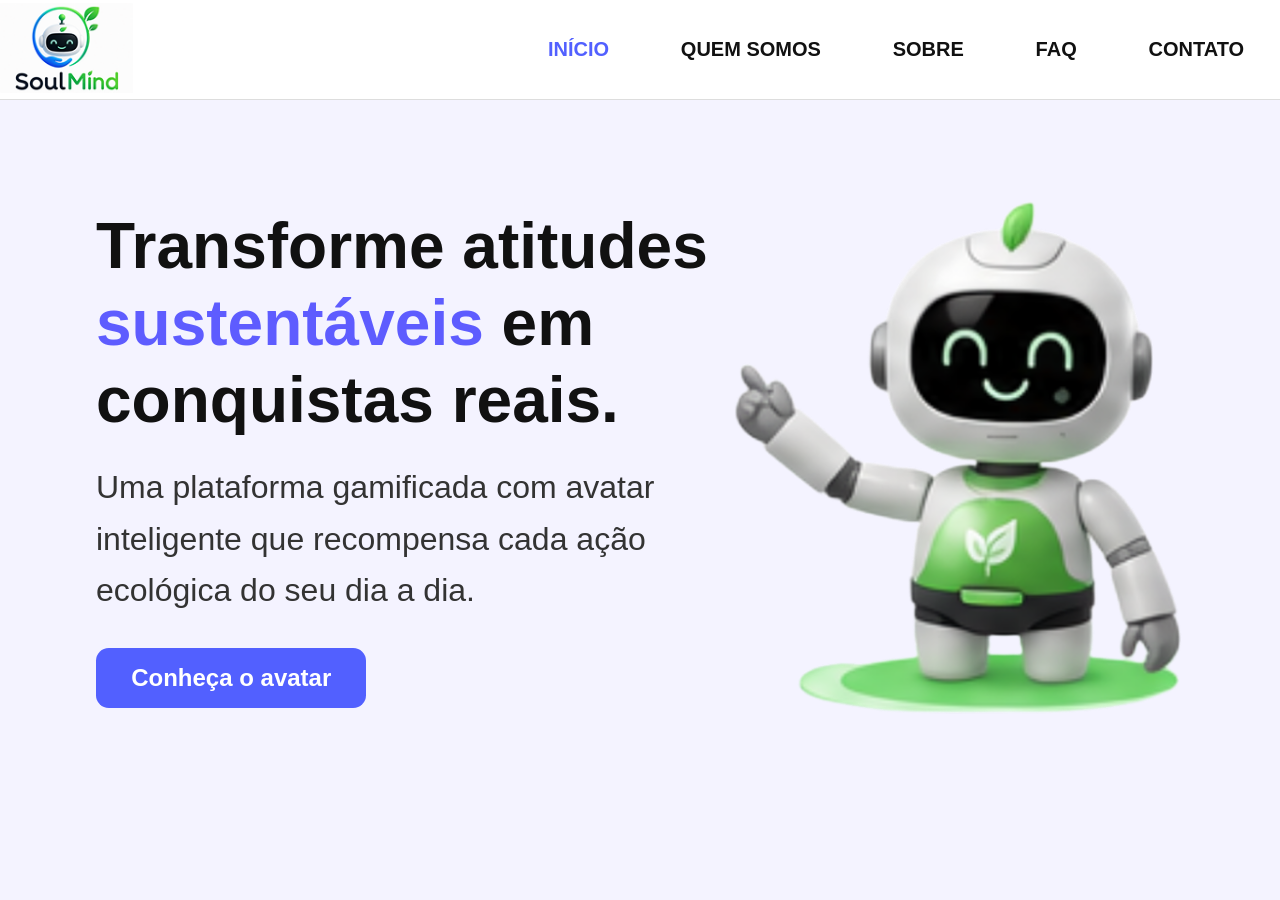
==== index.html @ 845fbc13 "inicio da página index" ====
<!DOCTYPE html>
<html lang="en">
<head>
    <meta charset="UTF-8">
    <meta name="viewport" content="width=device-width, initial-scale=1.0">
    <link rel="stylesheet" href="./css/style.css">
    <title>Soul Mind</title>
</head>
<body>
    <header>
    <div class="logo">
      <img src="./image/logo.png" alt="Logo SoulMind">
    </div>
    <nav>
      <a class="active" href="#">INÍCIO</a>
      <a href="#">QUEM SOMOS</a>
      <a href="#">SOBRE</a>
      <a href="#">FAQ</a>
      <a href="#">CONTATO</a>
    </nav>
  </header>

  <main class="hero">
    <section class="hero-text">
      <h1>
        Transforme 
        atitudes <span>sustentáveis</span> em conquistas reais.
      </h1>
      <p>
        Uma plataforma gamificada com avatar inteligente
        que recompensa cada ação ecológica do seu dia a dia.
      </p>
      <a href=""><button >Conheça o avatar</button></a>
    </section>
    <section class="hero-image">
      <img src="./image/robo-inicio.png" alt="Robô SoulMind">
    </section>
  </main>
</body>
</html>
---- css/style.css ----
*{
    margin: 0;
    padding: 0;
    box-sizing: border-box;
}

body{

    font-family: 'Poppins', sans-serif;
    background: #F4F3FF;
    color: #111;
}
header{
    position: relative;
    width: 100%;
    height: 100px;
    background: #fff;
    display: flex;
    justify-content: space-between;
    align-items: center;
    border-bottom: 1px solid #ddd;
}
.logo img{
    height: 90px;
}
nav{
    display: flex;
    width: 60%;
    justify-content: space-around;
}
nav a{
    text-decoration: none;
    color: #111;
    font-size: 20px;
    font-weight: 600;
    transition: 0.3s;
}
nav a:hover{
    color: #5260FF;
}
nav .active{
    color: #5260FF;
}
.hero{
    width: 100%;
    display: flex;
    justify-content: space-between;
    align-items: center;
    padding: 6rem;
}
.hero-text{
    width: 60%;
}
.hero-text h1{
    font-size: 64px;
    line-height: 1.2;
    margin-bottom: 1.5rem;
    font-weight: 700;
}

.hero-text span{
    color: #5E5CFF;
}

.hero-text p{
    font-size: 32px;
    line-height: 1.6;
    color: #333;
    margin-bottom: 2rem;
}
.hero-text button{
    padding: 1rem 2.2rem;
    border: none;
    border-radius: 0.8rem;
    background: #5260FF;
    color: #fff;
    font-size: 24px;
    font-weight: 600;
    cursor: pointer;
    transition: 0.3s;
}
.hero-text button:hover{
    background: #4B49E8;
    transform: translateY(-0.2rem);
}
.hero-image img{
    height: 520px;
}
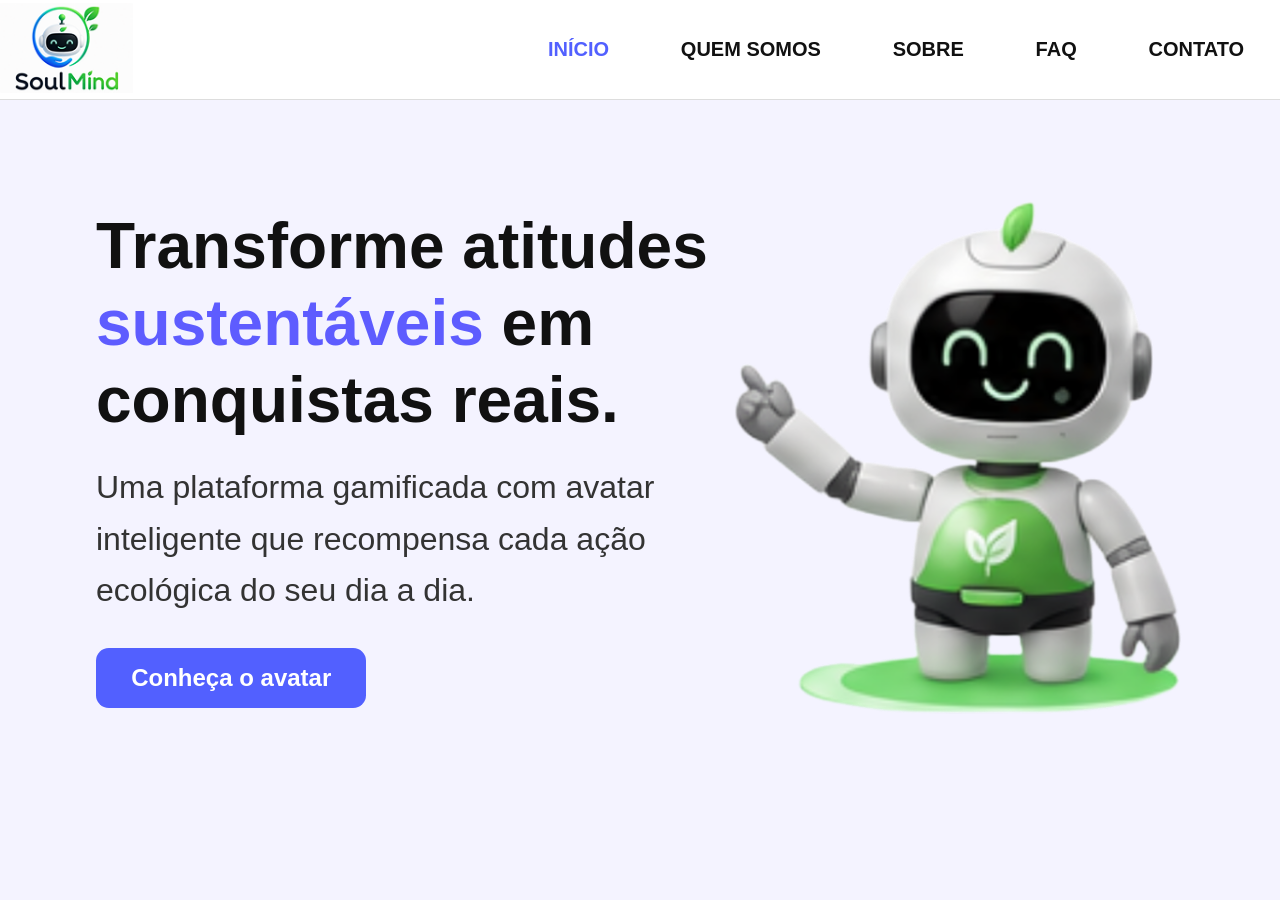
==== commit 16ea6c9a: "pagina assistente" ====
--- a/index.html
+++ b/index.html
@@ -30,7 +30,7 @@
         Uma plataforma gamificada com avatar inteligente
         que recompensa cada ação ecológica do seu dia a dia.
       </p>
-      <a href=""><button >Conheça o avatar</button></a>
+      <a href="./pages/assistente.html"><button >Conheça o avatar</button></a>
     </section>
     <section class="hero-image">
       <img src="./image/robo-inicio.png" alt="Robô SoulMind">
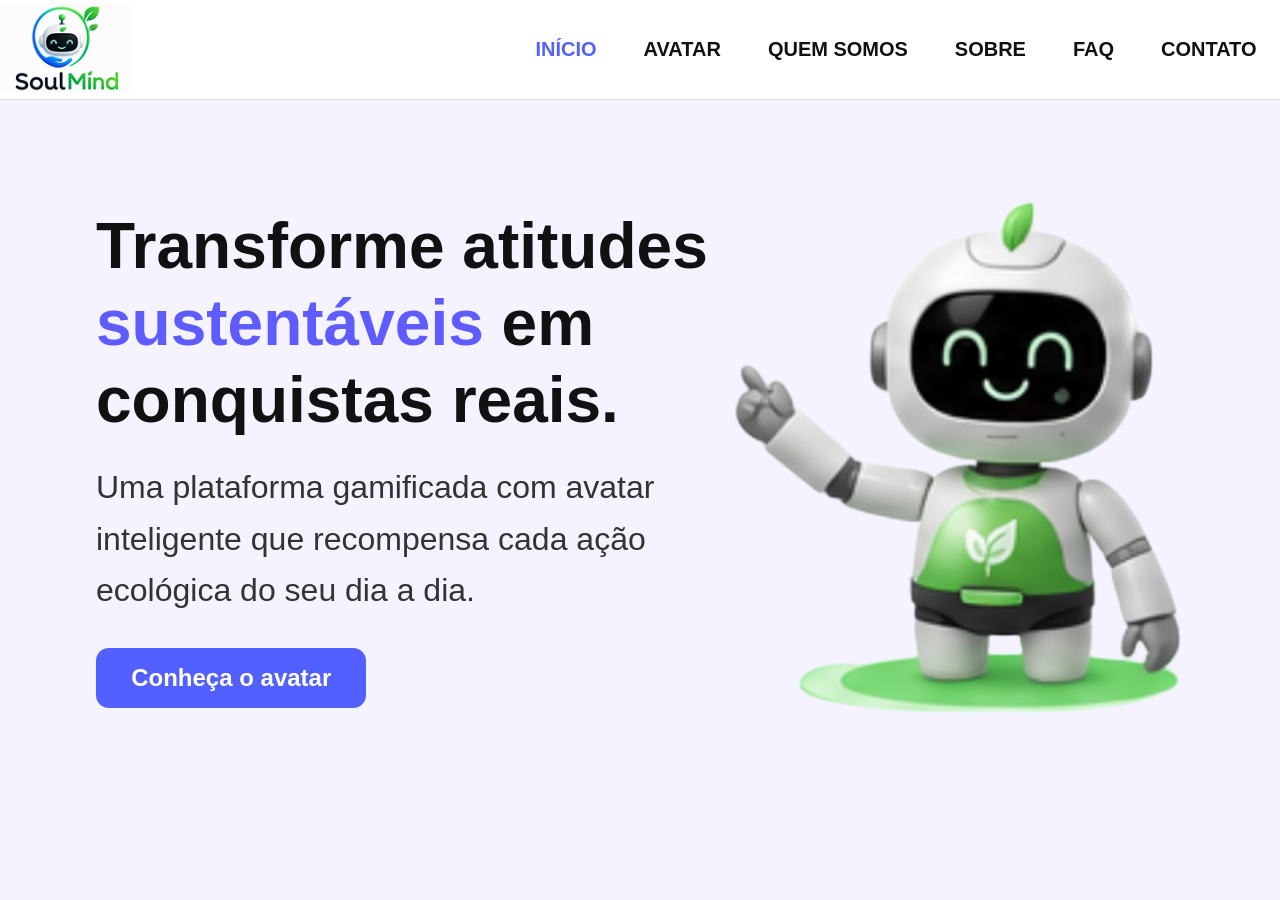
==== commit e9567463: "pagina de personalizacao" ====
--- a/index.html
+++ b/index.html
@@ -13,10 +13,12 @@
     </div>
     <nav>
       <a class="active" href="#">INÍCIO</a>
+      <a href="./pages/assistente.html">AVATAR</a>
       <a href="#">QUEM SOMOS</a>
       <a href="#">SOBRE</a>
       <a href="#">FAQ</a>
       <a href="#">CONTATO</a>
+      
     </nav>
   </header>
 
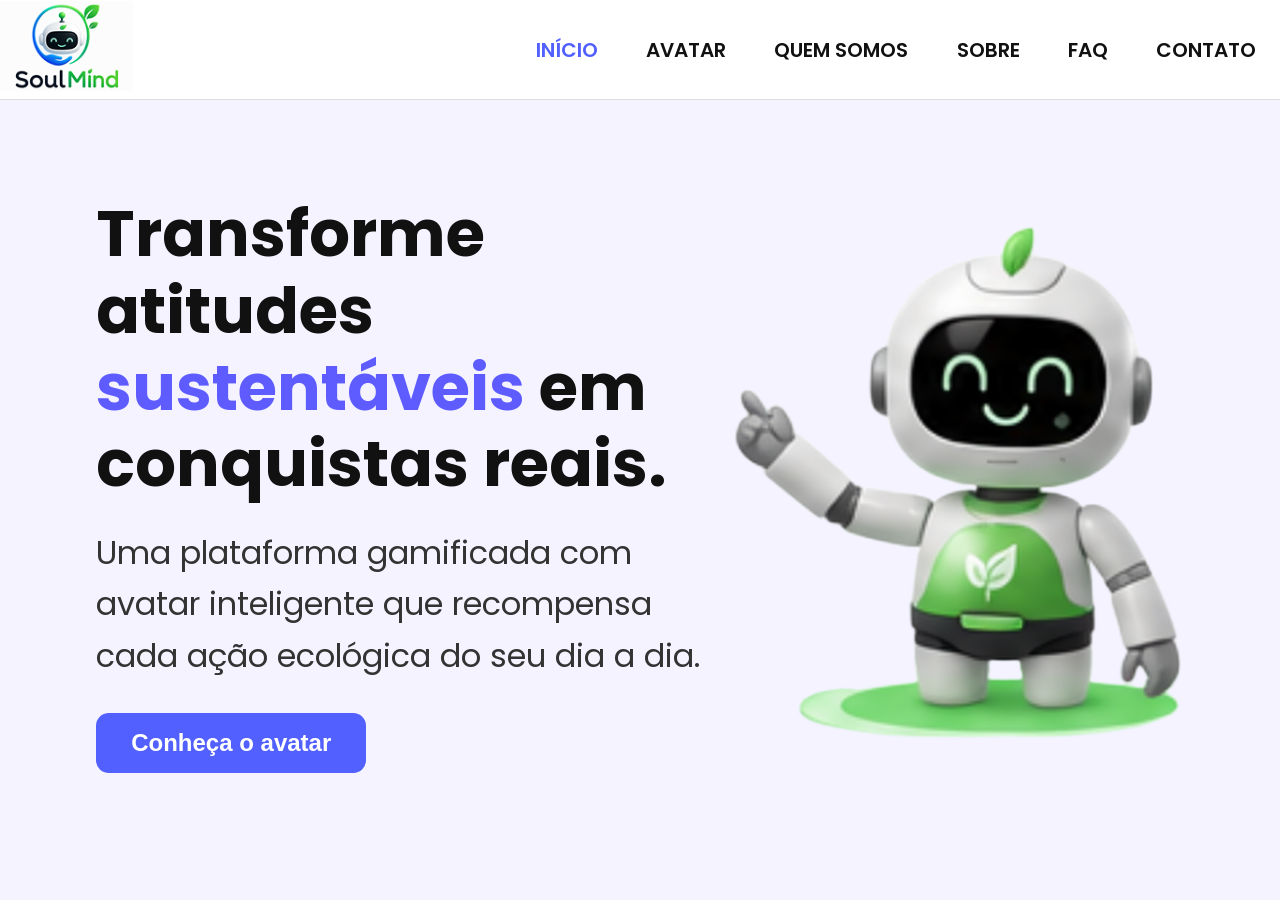
==== commit 1269a77b: "links nav" ====
--- a/index.html
+++ b/index.html
@@ -1,5 +1,5 @@
 <!DOCTYPE html>
-<html lang="en">
+<html lang="pt-br">
 <head>
     <meta charset="UTF-8">
     <meta name="viewport" content="width=device-width, initial-scale=1.0">
@@ -14,11 +14,10 @@
     <nav>
       <a class="active" href="#">INÍCIO</a>
       <a href="./pages/assistente.html">AVATAR</a>
-      <a href="#">QUEM SOMOS</a>
-      <a href="#">SOBRE</a>
-      <a href="#">FAQ</a>
-      <a href="#">CONTATO</a>
-      
+      <a href="./pages/quem-somos.html">QUEM SOMOS</a>
+      <a href="./pages/sobre.html">SOBRE</a>
+      <a href="./pages/faq.html">FAQ</a>
+      <a href="./pages/contato.html">CONTATO</a>
     </nav>
   </header>
 
--- a/css/style.css
+++ b/css/style.css
@@ -1,4 +1,4 @@
-
+@import url('https://fonts.googleapis.com/css2?family=Inter:ital,opsz,wght@0,14..32,100..900;1,14..32,100..900&family=Montserrat:ital,wght@0,100..900;1,100..900&family=Plus+Jakarta+Sans:ital,wght@0,200..800;1,200..800&family=Poppins:ital,wght@0,100;0,200;0,300;0,400;0,500;0,600;0,700;0,800;0,900;1,100;1,200;1,300;1,400;1,500;1,600;1,700;1,800;1,900&display=swap');
 *{
     margin: 0;
     padding: 0;
@@ -88,3 +88,113 @@
     height: 520px;
 }
 
+@media (max-width: 1024px){
+
+    header{
+        justify-content: center;
+        padding: 1rem 2rem;
+    }
+
+    nav{
+        gap: 0.7rem;
+    }
+
+    nav a{
+        font-size: 0.95rem;
+    }
+    .logo img{
+        height: 80px;
+    }
+    .hero{
+        padding: 4rem 3rem;
+        gap: 4rem;
+    }
+
+    .hero-text h1{
+        font-size: 3rem;
+    }
+
+    .hero-text p{
+        font-size: 1.5rem;
+    }
+}
+
+/* ========================= */
+/* CELULAR */
+/* ========================= */
+
+@media (max-width: 768px){
+
+    header{
+        flex-direction: column;
+        padding: 1rem;
+    }
+
+    .logo img{
+        height: 75px;
+    }
+
+    nav{
+        width: 100%;
+        gap: 1rem;
+    }
+
+    nav a{
+        font-size: 0.90rem;
+    }
+
+    .hero{
+        flex-direction: column-reverse;
+        text-align: center;
+        padding: 3rem 1.5rem;
+    }
+
+    .hero-text{
+        width: 100%;
+    }
+
+    .hero-text h1{
+        font-size: 2.4rem;
+    }
+
+    .hero-text p{
+        font-size: 1.2rem;
+    }
+
+    .hero-text button{
+        width: 100%;
+        max-width: 320px;
+        font-size: 1.2rem;
+    }
+
+    .hero-image img{
+        max-width: 350px;
+    }
+}
+
+/* ========================= */
+/* CELULARES PEQUENOS */
+/* ========================= */
+
+@media (max-width: 480px){
+
+    .hero-text h1{
+        font-size: 2rem;
+    }
+
+    .hero-text p{
+        font-size: 1rem;
+    }
+
+    nav{
+        gap: 0.8rem;
+    }
+
+    nav a{
+        font-size: 0.65rem;
+    }
+
+    .hero-image img{
+        max-width: 280px;
+    }
+}
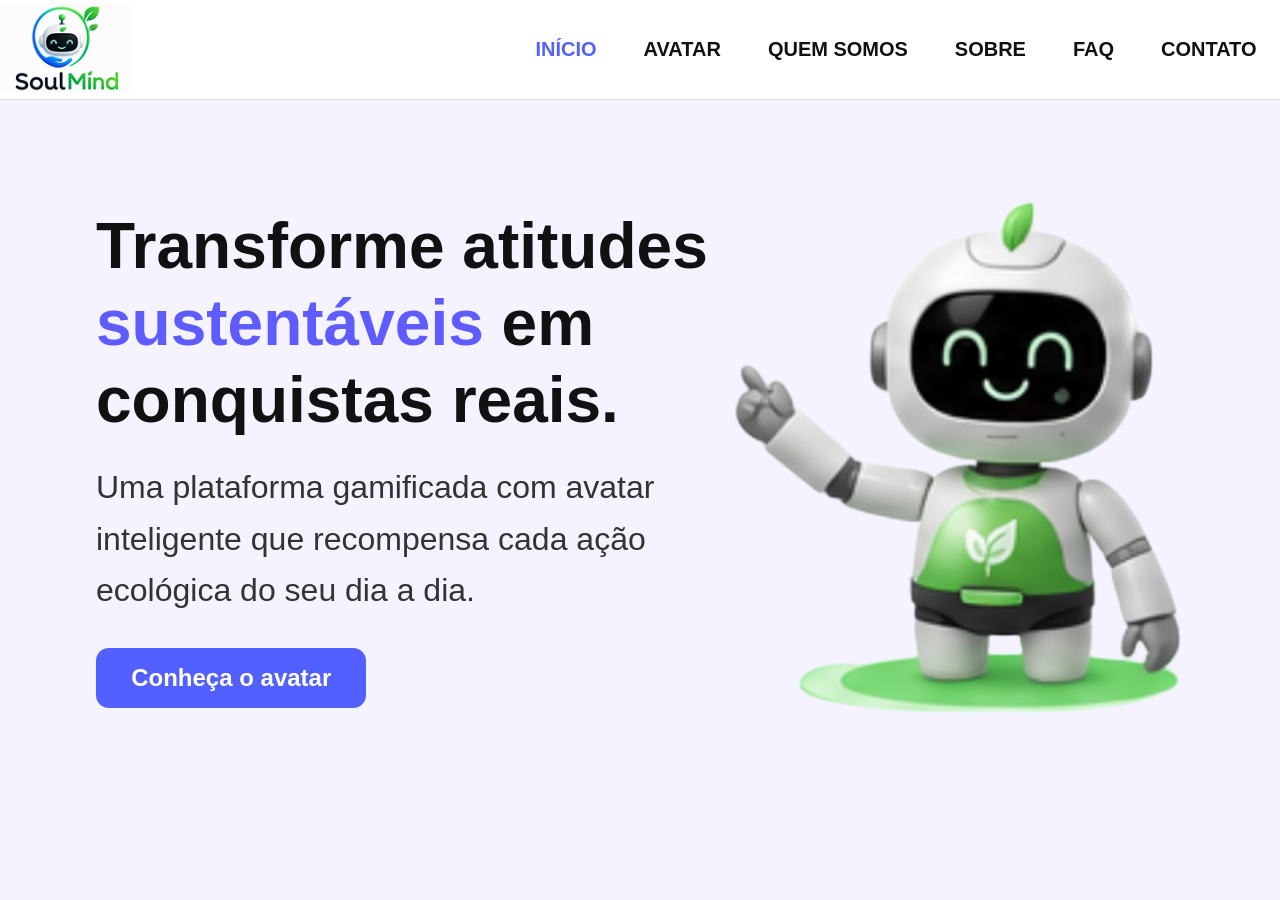
==== commit 9fd352ab: "readme_finalizado" ====
--- a/index.html
+++ b/index.html
@@ -1,5 +1,5 @@
 <!DOCTYPE html>
-<html lang="pt-br">
+<html lang="en">
 <head>
     <meta charset="UTF-8">
     <meta name="viewport" content="width=device-width, initial-scale=1.0">
@@ -14,10 +14,11 @@
     <nav>
       <a class="active" href="#">INÍCIO</a>
       <a href="./pages/assistente.html">AVATAR</a>
-      <a href="./pages/quem-somos.html">QUEM SOMOS</a>
-      <a href="./pages/sobre.html">SOBRE</a>
-      <a href="./pages/faq.html">FAQ</a>
-      <a href="./pages/contato.html">CONTATO</a>
+      <a href="#">QUEM SOMOS</a>
+      <a href="#">SOBRE</a>
+      <a href="#">FAQ</a>
+      <a href="#">CONTATO</a>
+      
     </nav>
   </header>
 
--- a/css/style.css
+++ b/css/style.css
@@ -1,4 +1,4 @@
-@import url('https://fonts.googleapis.com/css2?family=Inter:ital,opsz,wght@0,14..32,100..900;1,14..32,100..900&family=Montserrat:ital,wght@0,100..900;1,100..900&family=Plus+Jakarta+Sans:ital,wght@0,200..800;1,200..800&family=Poppins:ital,wght@0,100;0,200;0,300;0,400;0,500;0,600;0,700;0,800;0,900;1,100;1,200;1,300;1,400;1,500;1,600;1,700;1,800;1,900&display=swap');
+
 *{
     margin: 0;
     padding: 0;
